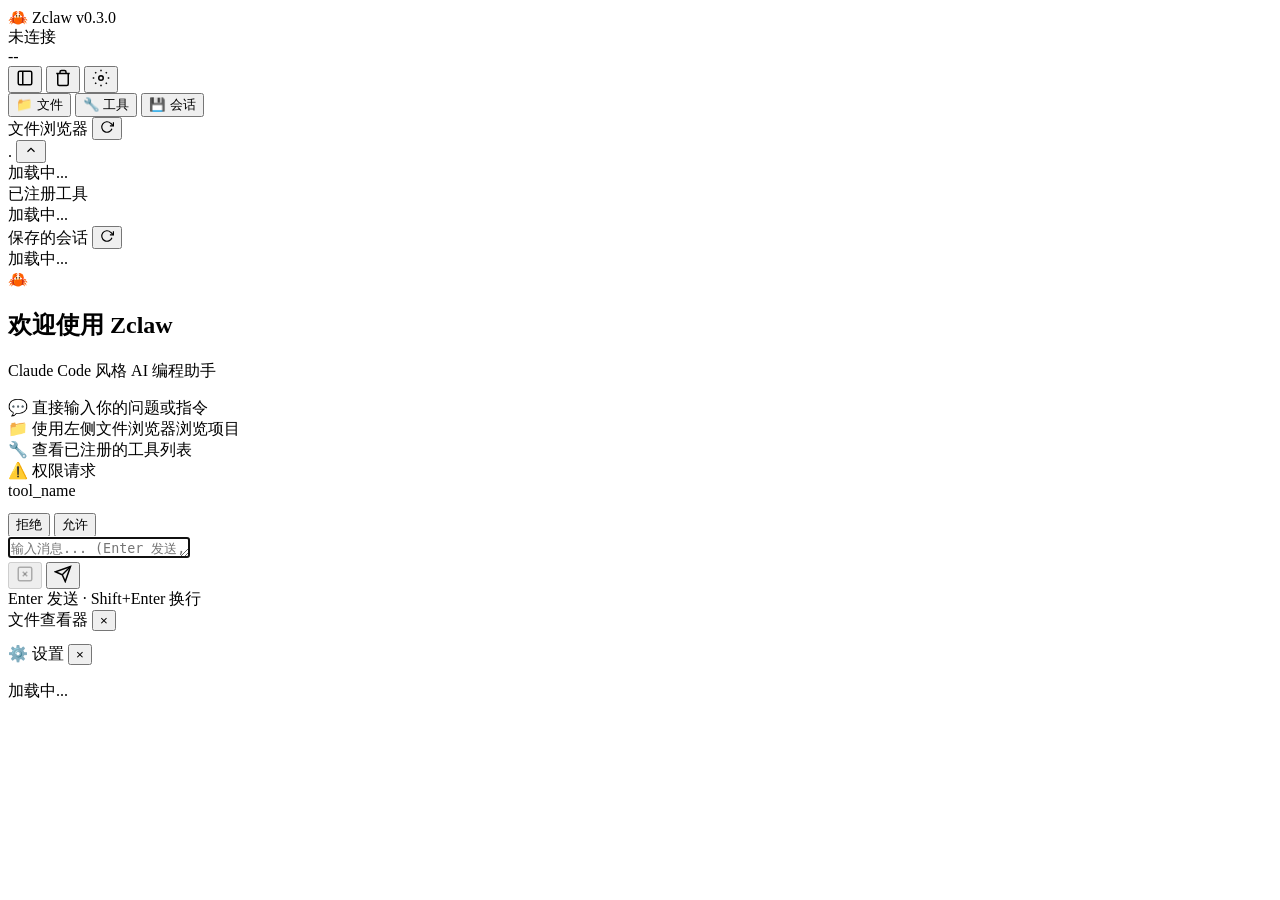
==== src/web/static/index.html @ 93259760 "feat: initial release v0.1.0 A Claude Code style AI agent tool built with Python  - Core agent with " ====
<!DOCTYPE html>
<html lang="zh-CN">
<head>
    <meta charset="UTF-8">
    <meta name="viewport" content="width=device-width, initial-scale=1.0">
    <title>Zclaw - AI 编程助手</title>
    <link rel="stylesheet" href="/static/css/style.css">
    <link rel="icon" href="data:image/svg+xml,<svg xmlns='http://www.w3.org/2000/svg' viewBox='0 0 100 100'><text y='.9em' font-size='90'>🦀</text></svg>">
</head>
<body>
    <div id="app">
        <!-- Header -->
        <header class="header">
            <div class="header-left">
                <span class="logo">🦀 Zclaw</span>
                <span class="version">v0.3.0</span>
                <div class="connection-status" id="connectionStatus">
                    <span class="status-dot disconnected"></span>
                    <span class="status-text">未连接</span>
                </div>
            </div>
            <div class="header-center">
                <span class="model-info" id="modelInfo">--</span>
            </div>
            <div class="header-right">
                <button class="header-btn" id="btnToggleSidebar" title="切换侧栏">
                    <svg width="18" height="18" viewBox="0 0 24 24" fill="none" stroke="currentColor" stroke-width="2">
                        <rect x="3" y="3" width="18" height="18" rx="2"/>
                        <line x1="9" y1="3" x2="9" y2="21"/>
                    </svg>
                </button>
                <button class="header-btn" id="btnClearHistory" title="清空对话">
                    <svg width="18" height="18" viewBox="0 0 24 24" fill="none" stroke="currentColor" stroke-width="2">
                        <polyline points="3,6 5,6 21,6"/>
                        <path d="M19,6v14a2,2,0,0,1-2,2H7a2,2,0,0,1-2-2V6m3,0V4a2,2,0,0,1,2-2h4a2,2,0,0,1,2,2v2"/>
                    </svg>
                </button>
                <button class="header-btn" id="btnSettings" title="设置">
                    <svg width="18" height="18" viewBox="0 0 24 24" fill="none" stroke="currentColor" stroke-width="2">
                        <circle cx="12" cy="12" r="3"/>
                        <path d="M12,1v2M12,21v2M4.22,4.22l1.42,1.42M18.36,18.36l1.42,1.42M1,12h2M21,12h2M4.22,19.78l1.42-1.42M18.36,5.64l1.42-1.42"/>
                    </svg>
                </button>
            </div>
        </header>

        <!-- Main Content -->
        <div class="main-content">
            <!-- Sidebar -->
            <aside class="sidebar" id="sidebar">
                <div class="sidebar-tabs">
                    <button class="sidebar-tab active" data-tab="files">📁 文件</button>
                    <button class="sidebar-tab" data-tab="tools">🔧 工具</button>
                    <button class="sidebar-tab" data-tab="sessions">💾 会话</button>
                </div>

                <!-- Files Panel -->
                <div class="sidebar-panel active" id="panel-files">
                    <div class="panel-header">
                        <span class="panel-title">文件浏览器</span>
                        <button class="panel-btn" id="btnRefreshFiles" title="刷新">
                            <svg width="14" height="14" viewBox="0 0 24 24" fill="none" stroke="currentColor" stroke-width="2">
                                <polyline points="23,4 23,10 17,10"/>
                                <path d="M20.49,15a9,9,0,1,1-2.12-9.36L23,10"/>
                            </svg>
                        </button>
                    </div>
                    <div class="path-bar" id="currentPath">
                        <span class="path-text">.</span>
                        <button class="path-btn" id="btnGoUp" title="返回上级">
                            <svg width="14" height="14" viewBox="0 0 24 24" fill="none" stroke="currentColor" stroke-width="2">
                                <polyline points="18,15 12,9 6,15"/>
                            </svg>
                        </button>
                    </div>
                    <div class="file-list" id="fileList">
                        <div class="loading-placeholder">加载中...</div>
                    </div>
                </div>

                <!-- Tools Panel -->
                <div class="sidebar-panel" id="panel-tools">
                    <div class="panel-header">
                        <span class="panel-title">已注册工具</span>
                    </div>
                    <div class="tool-list" id="toolList">
                        <div class="loading-placeholder">加载中...</div>
                    </div>
                </div>

                <!-- Sessions Panel -->
                <div class="sidebar-panel" id="panel-sessions">
                    <div class="panel-header">
                        <span class="panel-title">保存的会话</span>
                        <button class="panel-btn" id="btnRefreshSessions" title="刷新">
                            <svg width="14" height="14" viewBox="0 0 24 24" fill="none" stroke="currentColor" stroke-width="2">
                                <polyline points="23,4 23,10 17,10"/>
                                <path d="M20.49,15a9,9,0,1,1-2.12-9.36L23,10"/>
                            </svg>
                        </button>
                    </div>
                    <div class="session-list" id="sessionList">
                        <div class="loading-placeholder">加载中...</div>
                    </div>
                </div>
            </aside>

            <!-- Chat Area -->
            <main class="chat-area">
                <div class="chat-messages" id="chatMessages">
                    <div class="welcome-message" id="welcomeMessage">
                        <div class="welcome-icon">🦀</div>
                        <h2>欢迎使用 Zclaw</h2>
                        <p>Claude Code 风格 AI 编程助手</p>
                        <div class="welcome-hints">
                            <div class="hint-card">
                                <span class="hint-icon">💬</span>
                                <span>直接输入你的问题或指令</span>
                            </div>
                            <div class="hint-card">
                                <span class="hint-icon">📁</span>
                                <span>使用左侧文件浏览器浏览项目</span>
                            </div>
                            <div class="hint-card">
                                <span class="hint-icon">🔧</span>
                                <span>查看已注册的工具列表</span>
                            </div>
                        </div>
                    </div>
                </div>

                <!-- Permission Dialog -->
                <div class="permission-dialog hidden" id="permissionDialog">
                    <div class="permission-content">
                        <div class="permission-header">
                            <span class="permission-icon" id="permIcon">⚠️</span>
                            <span class="permission-title" id="permTitle">权限请求</span>
                        </div>
                        <div class="permission-body">
                            <div class="permission-tool" id="permToolName">tool_name</div>
                            <pre class="permission-args" id="permArgs"></pre>
                        </div>
                        <div class="permission-actions">
                            <button class="perm-btn deny" id="permDeny">拒绝</button>
                            <button class="perm-btn allow" id="permAllow">允许</button>
                        </div>
                    </div>
                </div>

                <!-- Input Area -->
                <div class="chat-input-area">
                    <div class="input-wrapper">
                        <textarea
                            id="chatInput"
                            placeholder="输入消息... (Enter 发送, Shift+Enter 换行)"
                            rows="1"
                            autofocus
                        ></textarea>
                        <div class="input-actions">
                            <button class="action-btn" id="btnCancel" title="取消生成" disabled>
                                <svg width="18" height="18" viewBox="0 0 24 24" fill="none" stroke="currentColor" stroke-width="2">
                                    <rect x="3" y="3" width="18" height="18" rx="2"/>
                                    <line x1="9" y1="9" x2="15" y2="15"/>
                                    <line x1="15" y1="9" x2="9" y2="15"/>
                                </svg>
                            </button>
                            <button class="action-btn send-btn" id="btnSend" title="发送">
                                <svg width="18" height="18" viewBox="0 0 24 24" fill="none" stroke="currentColor" stroke-width="2">
                                    <line x1="22" y1="2" x2="11" y2="13"/>
                                    <polygon points="22,2 15,22 11,13 2,9"/>
                                </svg>
                            </button>
                        </div>
                    </div>
                    <div class="input-footer">
                        <span class="token-info" id="tokenInfo"></span>
                        <span class="input-hint">Enter 发送 · Shift+Enter 换行</span>
                    </div>
                </div>
            </main>
        </div>
    </div>

    <!-- File Viewer Modal -->
    <div class="modal-overlay hidden" id="fileViewerModal">
        <div class="modal">
            <div class="modal-header">
                <span class="modal-title" id="fileViewerTitle">文件查看器</span>
                <button class="modal-close" id="fileViewerClose">&times;</button>
            </div>
            <div class="modal-body">
                <pre class="file-content" id="fileViewerContent"></pre>
            </div>
        </div>
    </div>

    <!-- Settings Modal -->
    <div class="modal-overlay hidden" id="settingsModal">
        <div class="modal modal-lg">
            <div class="modal-header">
                <span class="modal-title">⚙️ 设置</span>
                <button class="modal-close" id="settingsModalClose">&times;</button>
            </div>
            <div class="modal-body">
                <div id="settingsContent" class="settings-content">
                    <p>加载中...</p>
                </div>
            </div>
        </div>
    </div>

    <script src="/static/js/app.js"></script>
</body>
</html>
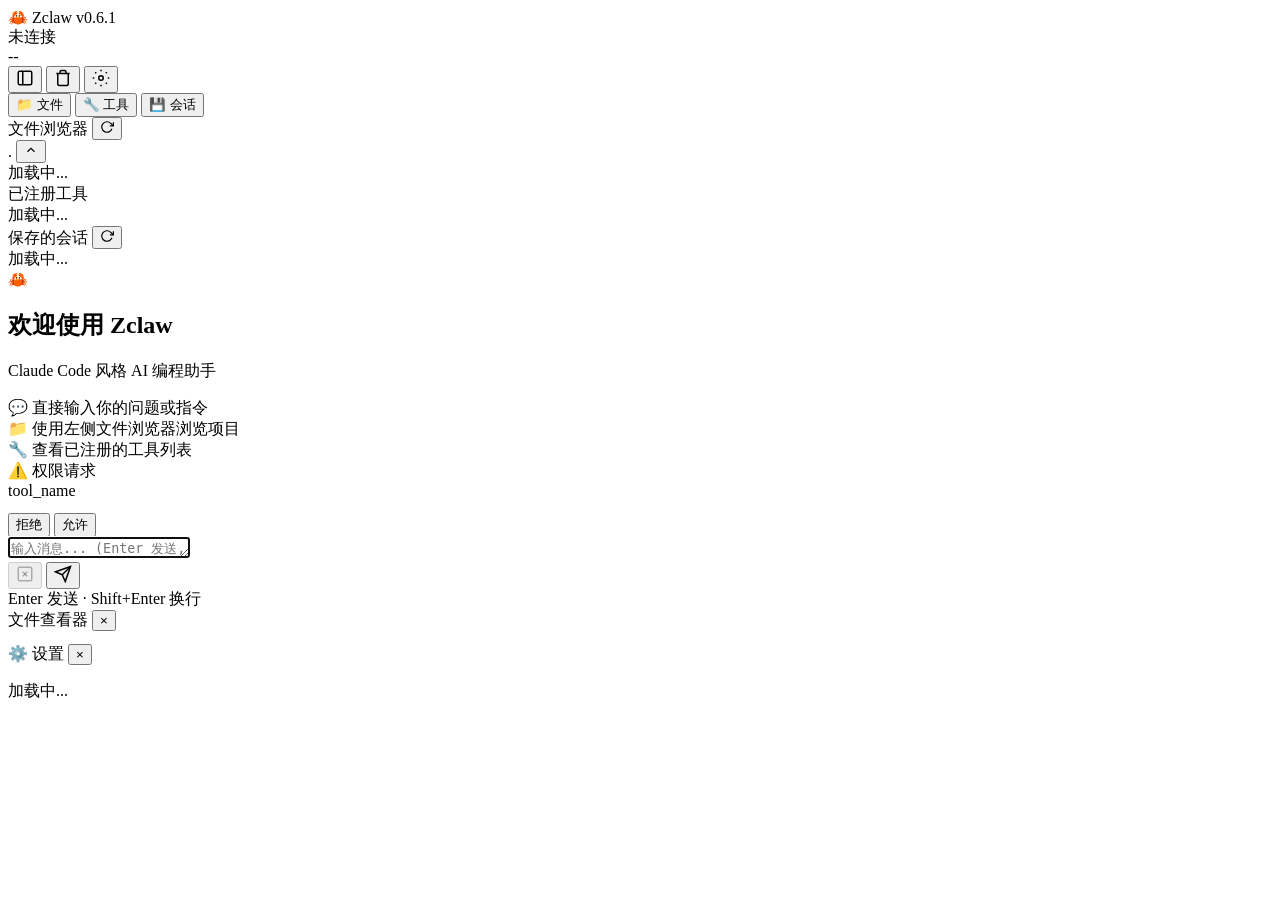
==== commit d941ff83: "chore: checkpoint 0.6.1 fixes before open source cleanup" ====
--- a/src/web/static/index.html
+++ b/src/web/static/index.html
@@ -13,7 +13,7 @@
         <header class="header">
             <div class="header-left">
                 <span class="logo">🦀 Zclaw</span>
-                <span class="version">v0.3.0</span>
+                <span class="version">v0.6.1</span>
                 <div class="connection-status" id="connectionStatus">
                     <span class="status-dot disconnected"></span>
                     <span class="status-text">未连接</span>
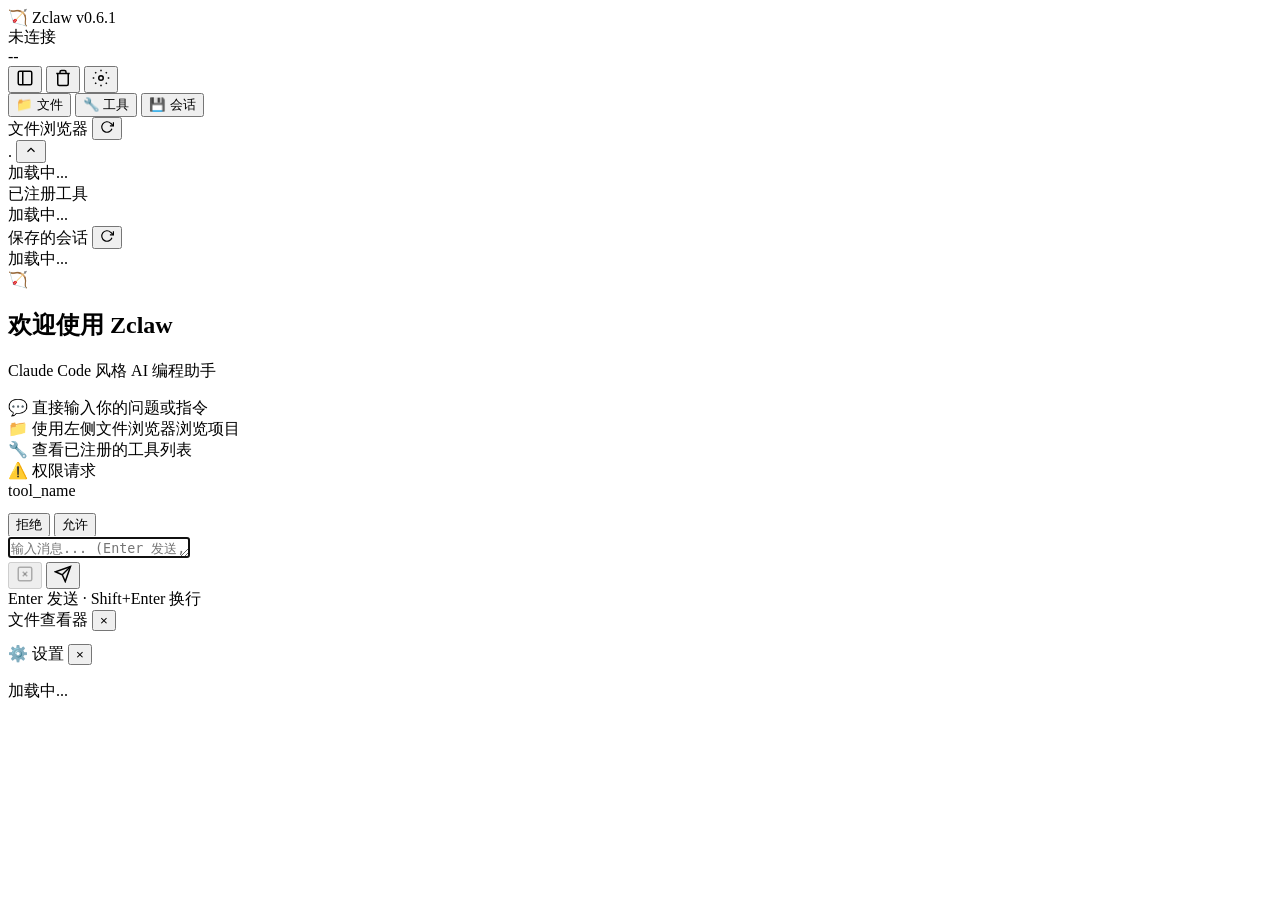
==== commit 96b873a8: "chore: prepare project for open source" ====
--- a/src/web/static/index.html
+++ b/src/web/static/index.html
@@ -5,14 +5,14 @@
     <meta name="viewport" content="width=device-width, initial-scale=1.0">
     <title>Zclaw - AI 编程助手</title>
     <link rel="stylesheet" href="/static/css/style.css">
-    <link rel="icon" href="data:image/svg+xml,<svg xmlns='http://www.w3.org/2000/svg' viewBox='0 0 100 100'><text y='.9em' font-size='90'>🦀</text></svg>">
+    <link rel="icon" href="data:image/svg+xml,<svg xmlns='http://www.w3.org/2000/svg' viewBox='0 0 100 100'><text y='.9em' font-size='90'>🏹</text></svg>">
 </head>
 <body>
     <div id="app">
         <!-- Header -->
         <header class="header">
             <div class="header-left">
-                <span class="logo">🦀 Zclaw</span>
+                <span class="logo">🏹 Zclaw</span>
                 <span class="version">v0.6.1</span>
                 <div class="connection-status" id="connectionStatus">
                     <span class="status-dot disconnected"></span>
@@ -109,7 +109,7 @@
             <main class="chat-area">
                 <div class="chat-messages" id="chatMessages">
                     <div class="welcome-message" id="welcomeMessage">
-                        <div class="welcome-icon">🦀</div>
+                        <div class="welcome-icon">🏹</div>
                         <h2>欢迎使用 Zclaw</h2>
                         <p>Claude Code 风格 AI 编程助手</p>
                         <div class="welcome-hints">
